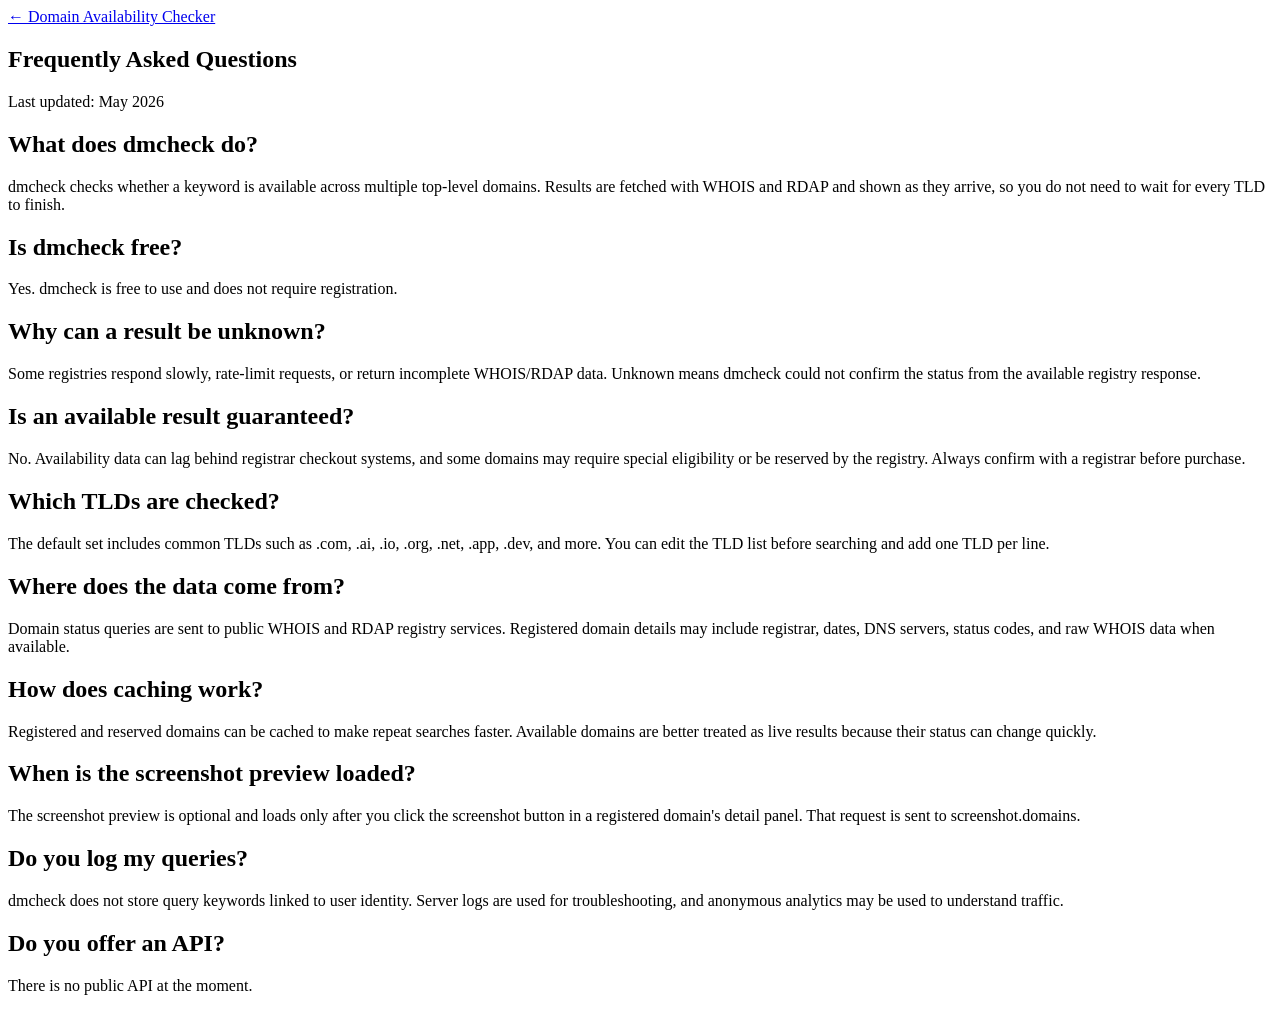
==== static/faq.html @ c917872c "Redesign domain search experience" ====
<!DOCTYPE html>
<html lang="en">
<head>
    <meta charset="UTF-8">
    <meta name="viewport" content="width=device-width, initial-scale=1.0">
    <title>FAQ - dmcheck Domain Availability Checker</title>
    <meta name="description" content="Answers about dmcheck domain availability results, WHOIS and RDAP sources, unknown results, TLD coverage, caching, privacy, and screenshot previews.">
    <link rel="canonical" href="https://dmcheck.app/faq.html">
    <link rel="icon" type="image/x-icon" href="/favicon.ico">
    <link rel="icon" type="image/png" sizes="32x32" href="/favicon-32x32.png">
    <link rel="icon" type="image/png" sizes="16x16" href="/favicon-16x16.png">
    <link rel="apple-touch-icon" sizes="180x180" href="/apple-touch-icon.png">
    <link rel="manifest" href="/site.webmanifest">
    <link rel="stylesheet" href="/legal.css?v=7">
    <script type="application/ld+json">
    {
      "@context": "https://schema.org",
      "@type": "FAQPage",
      "mainEntity": [
        {
          "@type": "Question",
          "name": "What does dmcheck do?",
          "acceptedAnswer": {
            "@type": "Answer",
            "text": "dmcheck checks whether a keyword is available across multiple top-level domains. Results are fetched with WHOIS and RDAP and shown as they arrive, so you do not need to wait for every TLD to finish."
          }
        },
        {
          "@type": "Question",
          "name": "Is dmcheck free?",
          "acceptedAnswer": {
            "@type": "Answer",
            "text": "Yes. dmcheck is free to use and does not require registration."
          }
        },
        {
          "@type": "Question",
          "name": "Why can a result be unknown?",
          "acceptedAnswer": {
            "@type": "Answer",
            "text": "Some registries respond slowly, rate-limit requests, or return incomplete WHOIS/RDAP data. Unknown means dmcheck could not confirm the status from the available registry response."
          }
        },
        {
          "@type": "Question",
          "name": "Is an available result guaranteed?",
          "acceptedAnswer": {
            "@type": "Answer",
            "text": "No. Availability data can lag behind registrar checkout systems, and some domains may require special eligibility or be reserved by the registry. Always confirm with a registrar before purchase."
          }
        },
        {
          "@type": "Question",
          "name": "Which TLDs are checked?",
          "acceptedAnswer": {
            "@type": "Answer",
            "text": "The default set includes common TLDs such as .com, .ai, .io, .org, .net, .app, .dev, and more. You can edit the TLD list before searching and add one TLD per line."
          }
        },
        {
          "@type": "Question",
          "name": "Where does the data come from?",
          "acceptedAnswer": {
            "@type": "Answer",
            "text": "Domain status queries are sent to public WHOIS and RDAP registry services. Registered domain details may include registrar, dates, DNS servers, status codes, and raw WHOIS data when available."
          }
        },
        {
          "@type": "Question",
          "name": "How does caching work?",
          "acceptedAnswer": {
            "@type": "Answer",
            "text": "Registered and reserved domains can be cached to make repeat searches faster. Available domains are better treated as live results because their status can change quickly."
          }
        },
        {
          "@type": "Question",
          "name": "When is the screenshot preview loaded?",
          "acceptedAnswer": {
            "@type": "Answer",
            "text": "The screenshot preview is optional and loads only after you click the screenshot button in a registered domain's detail panel. That request is sent to screenshot.domains."
          }
        },
        {
          "@type": "Question",
          "name": "Do you log my queries?",
          "acceptedAnswer": {
            "@type": "Answer",
            "text": "dmcheck does not store query keywords linked to user identity. Server logs are used for troubleshooting, and anonymous analytics may be used to understand traffic."
          }
        },
        {
          "@type": "Question",
          "name": "Do you offer an API?",
          "acceptedAnswer": {
            "@type": "Answer",
            "text": "There is no public API at the moment."
          }
        }
      ]
    }
    </script>
    <script>!function(){var t=localStorage.getItem('dq_theme');if(t==='carbon')document.documentElement.setAttribute('data-theme','carbon')}()</script>
</head>
<body>
    <article>
        <a href="/" class="back">&larr; Domain Availability Checker</a>
        <h1>Frequently Asked Questions</h1>
        <p class="updated">Last updated: May 2026</p>

        <h2>What does dmcheck do?</h2>
        <p>dmcheck checks whether a keyword is available across multiple top-level domains. Results are fetched with WHOIS and RDAP and shown as they arrive, so you do not need to wait for every TLD to finish.</p>

        <h2>Is dmcheck free?</h2>
        <p>Yes. dmcheck is free to use and does not require registration.</p>

        <h2>Why can a result be unknown?</h2>
        <p>Some registries respond slowly, rate-limit requests, or return incomplete WHOIS/RDAP data. Unknown means dmcheck could not confirm the status from the available registry response.</p>

        <h2>Is an available result guaranteed?</h2>
        <p>No. Availability data can lag behind registrar checkout systems, and some domains may require special eligibility or be reserved by the registry. Always confirm with a registrar before purchase.</p>

        <h2>Which TLDs are checked?</h2>
        <p>The default set includes common TLDs such as .com, .ai, .io, .org, .net, .app, .dev, and more. You can edit the TLD list before searching and add one TLD per line.</p>

        <h2>Where does the data come from?</h2>
        <p>Domain status queries are sent to public WHOIS and RDAP registry services. Registered domain details may include registrar, dates, DNS servers, status codes, and raw WHOIS data when available.</p>

        <h2>How does caching work?</h2>
        <p>Registered and reserved domains can be cached to make repeat searches faster. Available domains are better treated as live results because their status can change quickly.</p>

        <h2>When is the screenshot preview loaded?</h2>
        <p>The screenshot preview is optional and loads only after you click the screenshot button in a registered domain's detail panel. That request is sent to screenshot.domains.</p>

        <h2>Do you log my queries?</h2>
        <p>dmcheck does not store query keywords linked to user identity. Server logs are used for troubleshooting, and anonymous analytics may be used to understand traffic.</p>

        <h2>Do you offer an API?</h2>
        <p>There is no public API at the moment.</p>
    </article>
</body>
</html>
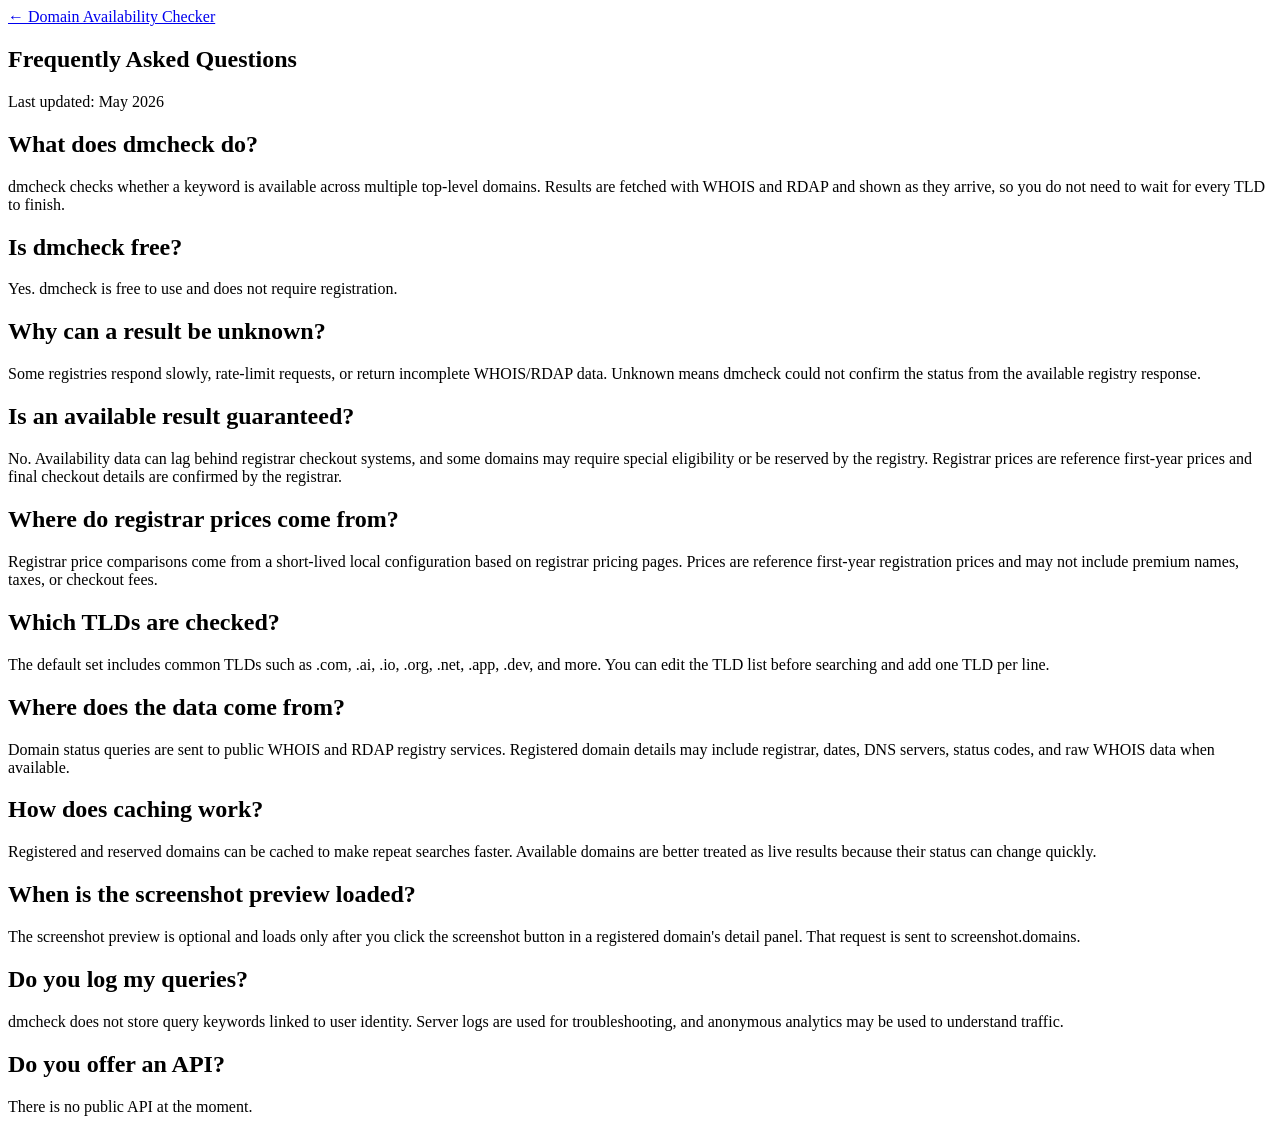
==== commit a61436b0: "Add registrar links and price comparison" ====
--- a/static/faq.html
+++ b/static/faq.html
@@ -46,7 +46,15 @@
           "name": "Is an available result guaranteed?",
           "acceptedAnswer": {
             "@type": "Answer",
-            "text": "No. Availability data can lag behind registrar checkout systems, and some domains may require special eligibility or be reserved by the registry. Always confirm with a registrar before purchase."
+            "text": "No. Availability data can lag behind registrar checkout systems, and some domains may require special eligibility or be reserved by the registry. Registrar prices are reference first-year prices and final checkout details are confirmed by the registrar."
+          }
+        },
+        {
+          "@type": "Question",
+          "name": "Where do registrar prices come from?",
+          "acceptedAnswer": {
+            "@type": "Answer",
+            "text": "Registrar price comparisons come from a short-lived local configuration based on registrar pricing pages. Prices are reference first-year registration prices and may not include premium names, taxes, or checkout fees."
           }
         },
         {
@@ -118,7 +126,10 @@
         <p>Some registries respond slowly, rate-limit requests, or return incomplete WHOIS/RDAP data. Unknown means dmcheck could not confirm the status from the available registry response.</p>
 
         <h2>Is an available result guaranteed?</h2>
-        <p>No. Availability data can lag behind registrar checkout systems, and some domains may require special eligibility or be reserved by the registry. Always confirm with a registrar before purchase.</p>
+        <p>No. Availability data can lag behind registrar checkout systems, and some domains may require special eligibility or be reserved by the registry. Registrar prices are reference first-year prices and final checkout details are confirmed by the registrar.</p>
+
+        <h2>Where do registrar prices come from?</h2>
+        <p>Registrar price comparisons come from a short-lived local configuration based on registrar pricing pages. Prices are reference first-year registration prices and may not include premium names, taxes, or checkout fees.</p>
 
         <h2>Which TLDs are checked?</h2>
         <p>The default set includes common TLDs such as .com, .ai, .io, .org, .net, .app, .dev, and more. You can edit the TLD list before searching and add one TLD per line.</p>
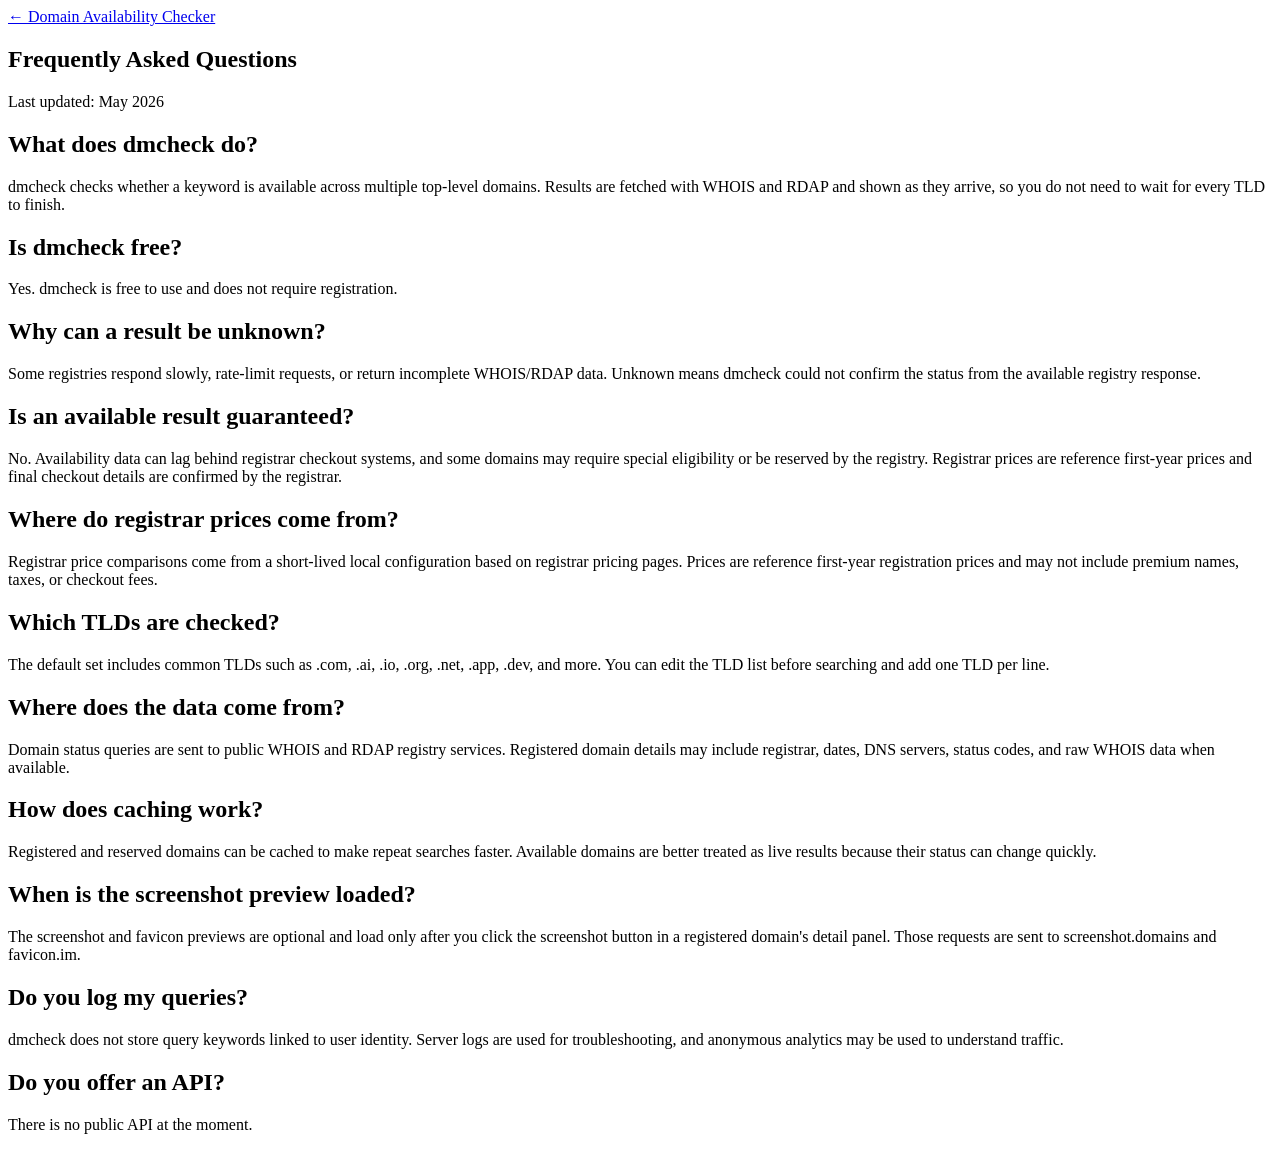
==== commit 1b137713: "Load favicon only after preview request" ====
--- a/static/faq.html
+++ b/static/faq.html
@@ -86,7 +86,7 @@
           "name": "When is the screenshot preview loaded?",
           "acceptedAnswer": {
             "@type": "Answer",
-            "text": "The screenshot preview is optional and loads only after you click the screenshot button in a registered domain's detail panel. That request is sent to screenshot.domains."
+            "text": "The screenshot and favicon previews are optional and load only after you click the screenshot button in a registered domain's detail panel. Those requests are sent to screenshot.domains and favicon.im."
           }
         },
         {
@@ -141,7 +141,7 @@
         <p>Registered and reserved domains can be cached to make repeat searches faster. Available domains are better treated as live results because their status can change quickly.</p>
 
         <h2>When is the screenshot preview loaded?</h2>
-        <p>The screenshot preview is optional and loads only after you click the screenshot button in a registered domain's detail panel. That request is sent to screenshot.domains.</p>
+        <p>The screenshot and favicon previews are optional and load only after you click the screenshot button in a registered domain's detail panel. Those requests are sent to screenshot.domains and favicon.im.</p>
 
         <h2>Do you log my queries?</h2>
         <p>dmcheck does not store query keywords linked to user identity. Server logs are used for troubleshooting, and anonymous analytics may be used to understand traffic.</p>
